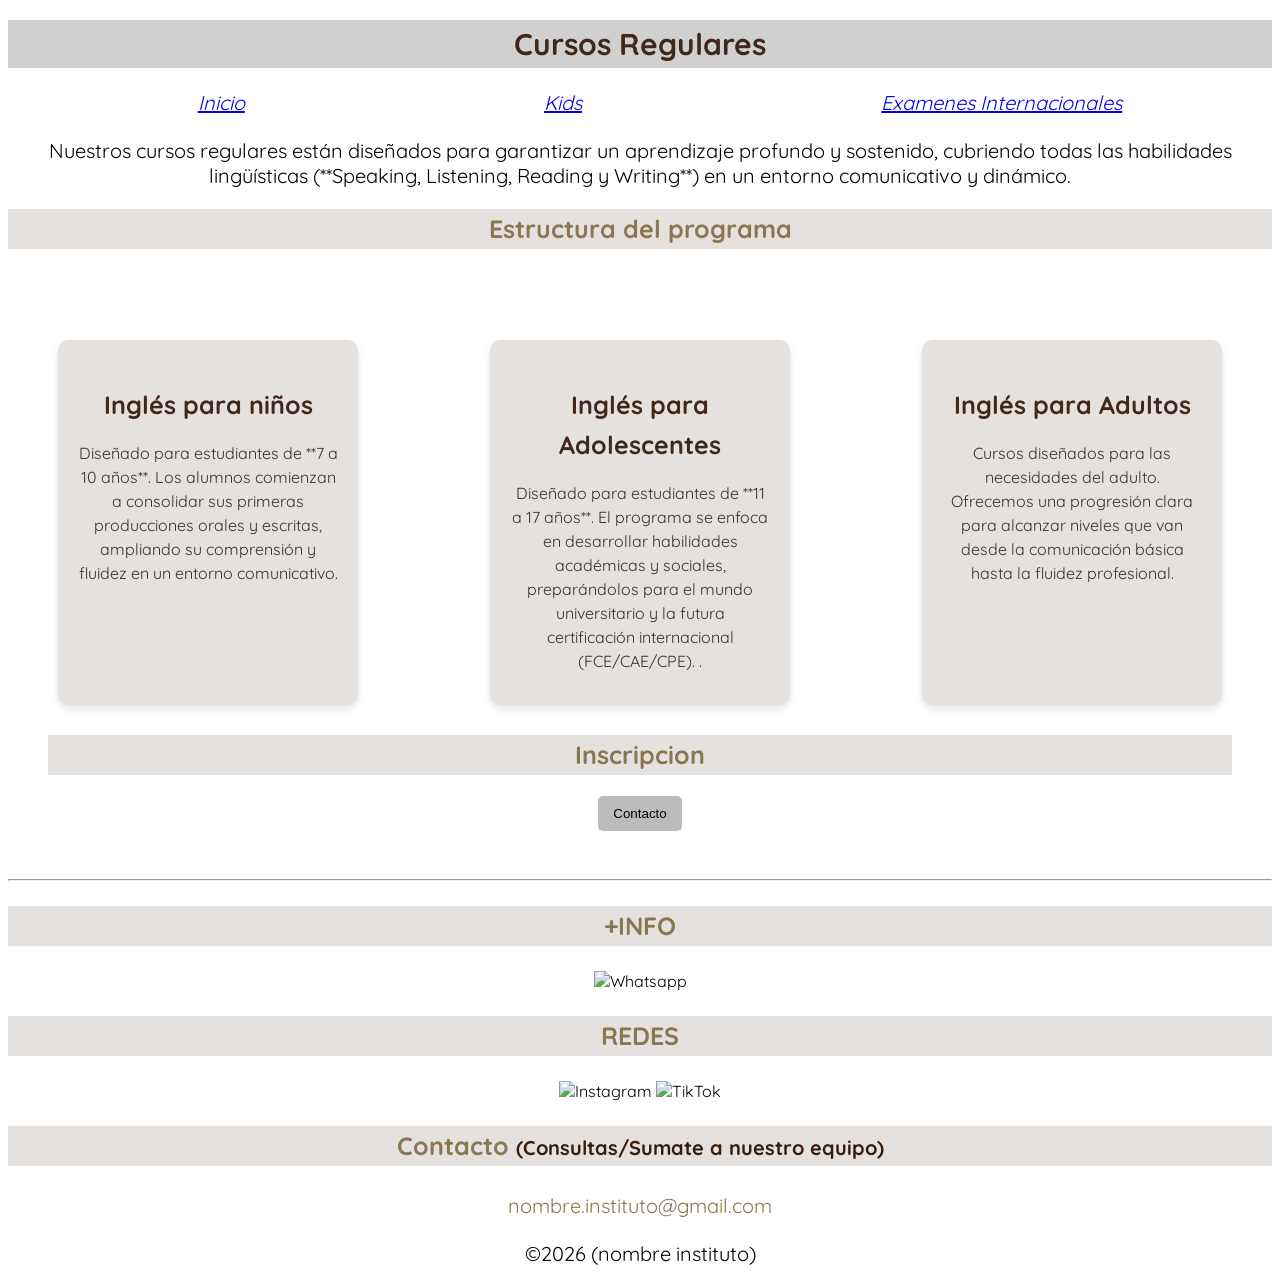
==== pages/Cursos regulares.html @ f932bd29 "Primer commit" ====
<!DOCTYPE html>
<html lang="en">
<head>
    <link rel="stylesheet" href="../CSS/style.css">
    <meta charset="UTF-8">
    <meta name="viewport" content="width=device-width, initial-scale=1.0">
    <link rel="preconnect" href="https://fonts.googleapis.com">
    <link rel="preconnect" href="https://fonts.gstatic.com" crossorigin>
    <link href="https://fonts.googleapis.com/css2?family=Quicksand:wght@300..700&display=swap" rel="stylesheet">
    <title>Proyecto 1</title>
</head>
<header>
    <h1>Cursos Regulares</h1>
    <nav> 
        <ul class="li"> 
            <li><a href="../index.html">Inicio</a></li>
            <li><a href="Kids.html">Kids</a></li>
            <li><a href="Examenes internacionales.html">Examenes Internacionales</a></li>
        </ul>
     </nav>
</header>
<main>
<p>Nuestros cursos regulares están diseñados para garantizar un aprendizaje profundo y sostenido, cubriendo todas las habilidades lingüísticas (**Speaking, Listening, Reading y Writing**) en un entorno comunicativo y dinámico. </p>
<h2>Estructura del programa</h2>
<section class="claseProductos">
<div class="contenedorTarjetas">
    <div class="card">
        <h3>Inglés para niños</h3>
        <p> Diseñado para estudiantes de **7 a 10 años**. Los alumnos comienzan a consolidar sus primeras producciones orales y escritas, ampliando su comprensión y fluidez en un entorno comunicativo. </p>
     </div>
      <div class="card">
        <h3>Inglés para Adolescentes</h3>
        <p> Diseñado para estudiantes de **11 a 17 años**. El programa se enfoca en desarrollar habilidades académicas y sociales, preparándolos para el mundo universitario y la futura certificación internacional (FCE/CAE/CPE). .</p>
     </div>
    <div class="card">
        <h3>Inglés para Adultos</h3>
        <p> Cursos diseñados para las necesidades del adulto. Ofrecemos una progresión clara para alcanzar niveles que van desde la comunicación básica hasta la fluidez profesional. </p>
     </div>
</div>
<h2>Inscripcion</h2>
<button>Contacto</button>
</section>
</main>
<footer> <hr> 
        <h3>+INFO</h3> 
        <img src="https://i.pinimg.com/736x/0b/73/58/0b7358788324a8d9353272c63ba7704b.jpg" width="5%" alt="Whatsapp">
        <h3>REDES</h3>
        <img src="https://static.vecteezy.com/system/resources/thumbnails/023/986/885/small/instagram-logo-instagram-logo-transparent-instagram-icon-transparent-free-free-png.png" width="5%" alt="Instagram">
       <img src="https://static.vecteezy.com/system/resources/thumbnails/023/986/939/small/tiktok-logo-tiktok-logo-transparent-tiktok-icon-transparent-free-free-png.png" width="5%" alt="TikTok">
      <h3>Contacto <strong>(Consultas/Sumate a nuestro equipo)</strong></h3>  
        <p class="classFooter">nombre.instituto@gmail.com</p>
        <p>©2026 (nombre instituto)</p> 
</footer>
</body>
</html>
---- CSS/style.css ----
body {
  font-family: "Quicksand", sans-serif;
  font-optical-sizing: auto;
  font-weight: 400;
  font-style: normal;}

h1 {
  color: #40281b;
    font-size: 30px;
    line-height: 1.6;
    background-color: #d1d0d0;
    text-align: center;
}

h2, h3{
    color: #8A7650;
    font-size: 25px;
    line-height: 1.6;
    background-color: #e4e1df;
    text-align: center;
}
p {
    font-size: 20px;
    text-align: center;
}
li {
    font-style: italic;
    font-size: 20px;
    line-height: 1.5;
    color: white;
}
div {
    font-size: 20px;
    line-height: 1.5;
}
footer {
    text-align: center;
}
strong {
    color: rgb(56, 28, 7);
    font-size: 20px;
    line-height: 1.5;
}
.li {
    display: flex;
    justify-content: space-around;
    
}
button {
    background-color: #bebbbf;
    color: rgb(0, 0, 0);
    border: none;
    padding: 10px 15px;
    border-radius: 5px;
    cursor: pointer;
}
.card {
    display: inline-block;
    width: 260px;
    background-color: #e4e1df;
    padding: 20px;
    margin: 10px;;
    border-radius: 10px;
    box-shadow: 0 4px 8px rgba(0, 0, 0, 0.1);
}
.card img {
    width: 100%;
    height: auto;
    margin-bottom: 10px;
}
.card h3 {
    margin-bottom: 8px;
    background-color: #e4e1df;
    color: #40281b;
}
.card p {
    font-size: 16px;
    color: #333;
    margin-bottom: 12px;
}
.card button {
    background-color: #bebbbf;
    color: rgb(0, 0, 0);
    border: none;
    padding: 10px 15px;
    border-radius: 5px;
    cursor: pointer;
}

.claseProductos {
    background-color:white;
    padding: 40px;
    text-align: center;
}

.contenedorTarjetas {
    margin-top: 20px;
    display: flex;
    justify-content: space-between;
}
.contenedorKids {
    margin-top: 20px;
    display: flex;
    justify-content: center;
}
.classFooter {
    color: #8A7650; 
    font-size: 20px;
    line-height: 1.5;
    background-color: #ffffff;
}

.claseIframe {
    text-align: center;
}
@media(max-width: 768px) {
    .contenedorTarjetas {
        display: block
    }
    .card {
        margin: 0 auto;
        margin-top: 20px;
    }
}
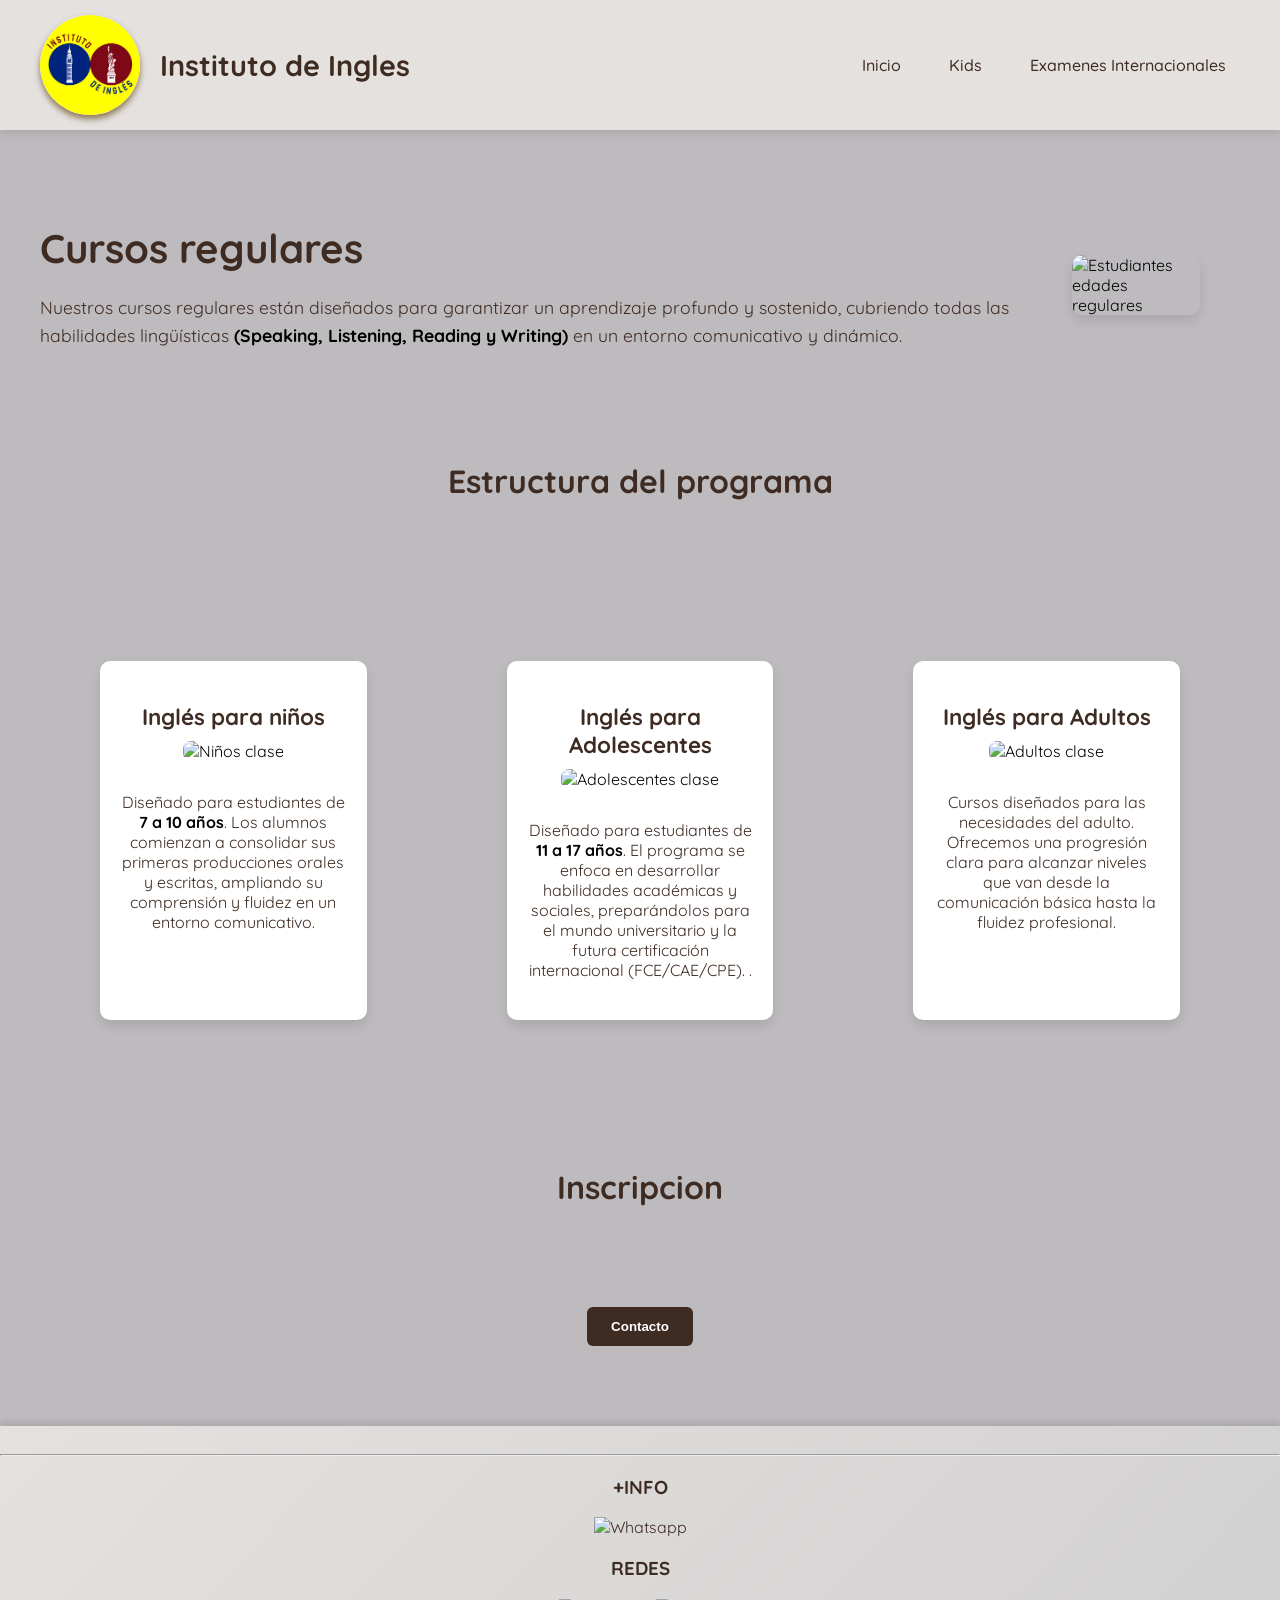
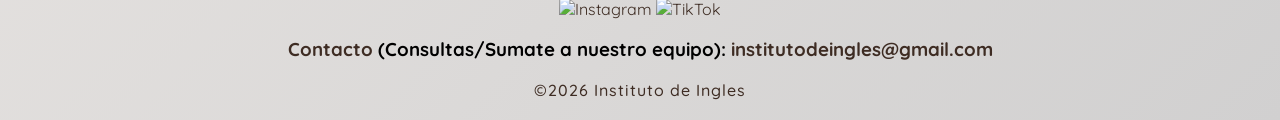
==== commit 88400eaa: "Segundo commit" ====
--- a/pages/Cursos regulares.html
+++ b/pages/Cursos regulares.html
@@ -4,52 +4,65 @@
     <link rel="stylesheet" href="../CSS/style.css">
     <meta charset="UTF-8">
     <meta name="viewport" content="width=device-width, initial-scale=1.0">
+    <title>Proyecto 2</title>
     <link rel="preconnect" href="https://fonts.googleapis.com">
     <link rel="preconnect" href="https://fonts.gstatic.com" crossorigin>
     <link href="https://fonts.googleapis.com/css2?family=Quicksand:wght@300..700&display=swap" rel="stylesheet">
-    <title>Proyecto 1</title>
-</head>
-<header>
-    <h1>Cursos Regulares</h1>
-    <nav> 
-        <ul class="li"> 
-            <li><a href="../index.html">Inicio</a></li>
+</head> 
+<body>
+ <header> 
+    <img src="../img/logo.jpg" alt="Logo">
+    <h1>Instituto de Ingles</h1>
+     <nav> 
+        <ul> 
+            <li> <a href="../index.html">Inicio</a></li>
             <li><a href="Kids.html">Kids</a></li>
             <li><a href="Examenes internacionales.html">Examenes Internacionales</a></li>
         </ul>
      </nav>
 </header>
-<main>
-<p>Nuestros cursos regulares están diseñados para garantizar un aprendizaje profundo y sostenido, cubriendo todas las habilidades lingüísticas (**Speaking, Listening, Reading y Writing**) en un entorno comunicativo y dinámico. </p>
-<h2>Estructura del programa</h2>
-<section class="claseProductos">
-<div class="contenedorTarjetas">
-    <div class="card">
+<main> 
+    <section class="hero">
+        <div class="heroTexto">
+            <h2>Cursos regulares</h2>
+            <p>Nuestros cursos regulares están diseñados para garantizar un aprendizaje profundo y sostenido, cubriendo todas las habilidades lingüísticas <strong>(Speaking, Listening, Reading y Writing)</strong> en un entorno comunicativo y dinámico.</p>
+        </div>
+        <img src="https://media.istockphoto.com/id/1165536359/photo/group-of-school-children-friends-and-teacher-on-campus.jpg?s=612x612&w=0&k=20&c=2YR141Eqy1s7YG7VCS_y77b_-wBSAxh8FdxYP6Sbggk=" alt="Estudiantes edades regulares">
+    </section>
+<h1 class="h1">Estructura del programa</h1>
+    <section class="contenedorTarjetas"> 
+        <div class="card">
         <h3>Inglés para niños</h3>
-        <p> Diseñado para estudiantes de **7 a 10 años**. Los alumnos comienzan a consolidar sus primeras producciones orales y escritas, ampliando su comprensión y fluidez en un entorno comunicativo. </p>
+        <img src="https://www.newtral.es/wp-content/uploads/2022/03/303888209-FF-NINOS-CLASE-COLEGIO-PRIMARIA-SYDA-PRODUCTIONS-SHUTTERSTOCK.jpg" alt="Niños clase">
+        <p> Diseñado para estudiantes de <strong>7 a 10 años</strong>. Los alumnos comienzan a consolidar sus primeras producciones orales y escritas, ampliando su comprensión y fluidez en un entorno comunicativo. </p>
      </div>
       <div class="card">
         <h3>Inglés para Adolescentes</h3>
-        <p> Diseñado para estudiantes de **11 a 17 años**. El programa se enfoca en desarrollar habilidades académicas y sociales, preparándolos para el mundo universitario y la futura certificación internacional (FCE/CAE/CPE). .</p>
+        <img src="https://penncapital-star.com/wp-content/uploads/2024/11/11192024_ELSteachers_AB_065-1536x1024.jpeg" alt="Adolescentes clase">
+        <p> Diseñado para estudiantes de <strong>11 a 17 años</strong>. El programa se enfoca en desarrollar habilidades académicas y sociales, preparándolos para el mundo universitario y la futura certificación internacional (FCE/CAE/CPE). .</p>
      </div>
     <div class="card">
         <h3>Inglés para Adultos</h3>
+        <img src="https://edsource.org/wp-content/uploads/2023/09/102819_Wernikoff_Rudsdale_04-768x512.jpg" alt="Adultos clase">
         <p> Cursos diseñados para las necesidades del adulto. Ofrecemos una progresión clara para alcanzar niveles que van desde la comunicación básica hasta la fluidez profesional. </p>
      </div>
-</div>
-<h2>Inscripcion</h2>
-<button>Contacto</button>
 </section>
+<h2 class="h2">Inscripcion</h2>
+   <div class="contenedorTarjetas">
+   <button><a href="#">Contacto</a></button>
+   </div>
 </main>
-<footer> <hr> 
+<footer class="footer"> <hr> 
+ </section class="footerSec">
         <h3>+INFO</h3> 
         <img src="https://i.pinimg.com/736x/0b/73/58/0b7358788324a8d9353272c63ba7704b.jpg" width="5%" alt="Whatsapp">
         <h3>REDES</h3>
         <img src="https://static.vecteezy.com/system/resources/thumbnails/023/986/885/small/instagram-logo-instagram-logo-transparent-instagram-icon-transparent-free-free-png.png" width="5%" alt="Instagram">
        <img src="https://static.vecteezy.com/system/resources/thumbnails/023/986/939/small/tiktok-logo-tiktok-logo-transparent-tiktok-icon-transparent-free-free-png.png" width="5%" alt="TikTok">
-      <h3>Contacto <strong>(Consultas/Sumate a nuestro equipo)</strong></h3>  
-        <p class="classFooter">nombre.instituto@gmail.com</p>
-        <p>©2026 (nombre instituto)</p> 
+      <h3>Contacto <strong>(Consultas/Sumate a nuestro equipo):</strong> institutodeingles@gmail.com</h3>  
+        <p>©2026 Instituto de Ingles</p> 
+ </section>
 </footer>
 </body>
 </html>
+
--- a/CSS/style.css
+++ b/CSS/style.css
@@ -1,119 +1,201 @@
-
+header {
+    display: flex;
+    align-items: center;
+    justify-content: space-between;
+    background: #e4e1df;
+    padding: 15px 40px;
+    box-shadow: 0 4px 8px rgba(0, 0, 0, 0.1);
+}
+header img {
+    height: 100px;
+    margin-right: 20px;
+    border-radius: 200px;
+    box-shadow: #8A7650 0px 4px 6px;
+}
+header h1 {
+    color: #3E2C23;
+    font-size: 1.8rem;
+    margin: 0;
+    flex-grow: 1;
+}
 body {
-  font-family: "Quicksand", sans-serif;
+  margin: 0;
+  font-family: "Quicksand", 'Times New Roman', Times, serif, sans-serif;
   font-optical-sizing: auto;
   font-weight: 400;
-  font-style: normal;}
-
-h1 {
-  color: #40281b;
-    font-size: 30px;
+  font-style: normal;
+  background: #bebbbf;
+}
+nav {
+    display: flex;
+    gap: 20px;
+}
+nav a {
+    text-decoration: none;
+    color: #3E2C23;
+    font-weight: 500;
+    padding: 8px 14px;
+    border-radius: 6px;
+}
+nav ul {
+    display: flex;
+    gap: 20px;
+    margin: 0;
+    padding: 0;
+}
+nav li {
+    list-style: none;
+} 
+.hero {
+    display: flex;
+    align-items: center;
+    justify-content: space-between;
+    padding: 60px 40px;
+    background: linear-gradient(135geg, #e4e1df, #d1d0d0);
+}
+.heroTexto h2 {
+    font-size: 2.5rem;
+    color: #3E2C23;
+    margin-bottom: 20px;
+}
+.heroTexto p {
+    font-size: 1.1rem;
     line-height: 1.6;
-    background-color: #d1d0d0;
-    text-align: center;
-}
-
-h2, h3{
-    color: #8A7650;
-    font-size: 25px;
-    line-height: 1.6;
-    background-color: #e4e1df;
-    text-align: center;
-}
-p {
-    font-size: 20px;
-    text-align: center;
-}
-li {
-    font-style: italic;
-    font-size: 20px;
-    line-height: 1.5;
-    color: white;
-}
-div {
-    font-size: 20px;
-    line-height: 1.5;
-}
-footer {
-    text-align: center;
-}
-strong {
-    color: rgb(56, 28, 7);
-    font-size: 20px;
-    line-height: 1.5;
-}
-.li {
-    display: flex;
-    justify-content: space-around;
-    
-}
-button {
-    background-color: #bebbbf;
-    color: rgb(0, 0, 0);
-    border: none;
-    padding: 10px 15px;
-    border-radius: 5px;
+    color: #3E2C23;
+    margin-bottom: 30px;
+}
+.heroTexto button {
+    background: #3E2C23;
+    border: none;
+    padding: 12px 24px;
+    border-radius: 6px;
     cursor: pointer;
+}
+.heroTexto button a {
+    color: #fff;
+    text-decoration: none;
+    font-weight: 600;
+}
+.hero img {
+    margin: 40px;
+    max-width: 45%;
+    border-radius: 10px;
+    box-shadow: 0 6px 12px rgba(0, 0, 0, 0.1);
+}
+.contenedorTarjetas {
+    display: flex;
+    justify-content: center;
+    gap: 20px;
+    text-align: center;
+    padding: 60px 40px;
+    background: #bebbbf;
+}
+.h1 {
+    text-align: center;
+    font-size: 2rem;
+    color: #3E2C23;
+    margin-bottom: 40px;
 }
 .card {
     display: inline-block;
-    width: 260px;
-    background-color: #e4e1df;
+    width: 280px;
+    margin: 60px;
     padding: 20px;
-    margin: 10px;;
+    background: #fff;
     border-radius: 10px;
-    box-shadow: 0 4px 8px rgba(0, 0, 0, 0.1);
+    box-shadow: 0 6px 12px rgba(0, 0, 0, 0.1);
 }
 .card img {
     width: 100%;
-    height: auto;
+    border-radius: 8px;
+    margin-bottom: 15px;
+}
+.card h3 {
+    font-size: 1.4rem;
     margin-bottom: 10px;
-}
-.card h3 {
-    margin-bottom: 8px;
-    background-color: #e4e1df;
-    color: #40281b;
+    color: #3E2C23;
 }
 .card p {
-    font-size: 16px;
-    color: #333;
-    margin-bottom: 12px;
+    font-size: 1rem;
+    color: #3E2C23;
+    margin-bottom: 20px;
 }
 .card button {
-    background-color: #bebbbf;
-    color: rgb(0, 0, 0);
-    border: none;
-    padding: 10px 15px;
-    border-radius: 5px;
+    background: #bebbbf;
+    border: none;
+    padding: 10px 18px;
+    border-radius: 6px;
     cursor: pointer;
 }
-
-.claseProductos {
-    background-color:white;
-    padding: 40px;
-    text-align: center;
-}
-
-.contenedorTarjetas {
+.card button a {
+    color: #fff;
+    text-decoration: none;
+    font-weight: 600;
+}
+.mapa {
+    display: flex;
+    align-items: center;
+    justify-content: space-between;
+    gap: 40px;
+    padding: 60px 40px;
+    background: #bebbbf;
+    box-shadow: 0 6px 12px rgba(0, 0, 0, 0.1);
+}
+.mapa h2 {
+    font-size: 1.8rem;
+    color: #3E2C23;
+    margin-bottom: 20px;
+}
+.mapa iframe {
+    flex-grow: 1;
+    border-radius: 12px;
+    box-shadow: 0 6px 12px rgba(0, 0, 0, 0.1);
+    border: none;
+}
+.footer {
+    background: linear-gradient(135deg, #e4e1df, #d1d0d0);
+    color: #3E2C23;
+    text-align: center;
+    padding: 20px 0px;
     margin-top: 20px;
-    display: flex;
-    justify-content: space-between;
-}
-.contenedorKids {
-    margin-top: 20px;
-    display: flex;
-    justify-content: center;
-}
-.classFooter {
-    color: #8A7650; 
-    font-size: 20px;
-    line-height: 1.5;
-    background-color: #ffffff;
-}
-
-.claseIframe {
-    text-align: center;
-}
+    box-shadow: 0 -4px 6px rgba(0, 0, 0, 0.1);
+}
+.footer p {
+    color: #3E2C23;
+    margin: 0;
+    font-size: 1rem;
+    font-weight: 500;
+    letter-spacing: 1px;
+}
+strong {
+    color: #000000;
+}
+.contenedorTarjetas button {
+    display: flex;
+    flex-wrap: wrap;
+    gap: 20px;
+    text-align: center;
+    background: #3E2C23;
+    color: #fff;
+    border: none;
+    padding: 12px 24px;
+    margin: 0 auto;
+    border-radius: 6px;
+    cursor: pointer;
+}
+.contenedorTarjetas button a { 
+    color: #fff;
+    text-decoration: none;
+    font-weight: 600;
+}
+
+.h2 {
+    text-align: center;
+    font-size: 2rem;
+    color: #3E2C23;
+    margin-bottom: 40px;
+}
+
 @media(max-width: 768px) {
     .contenedorTarjetas {
         display: block
